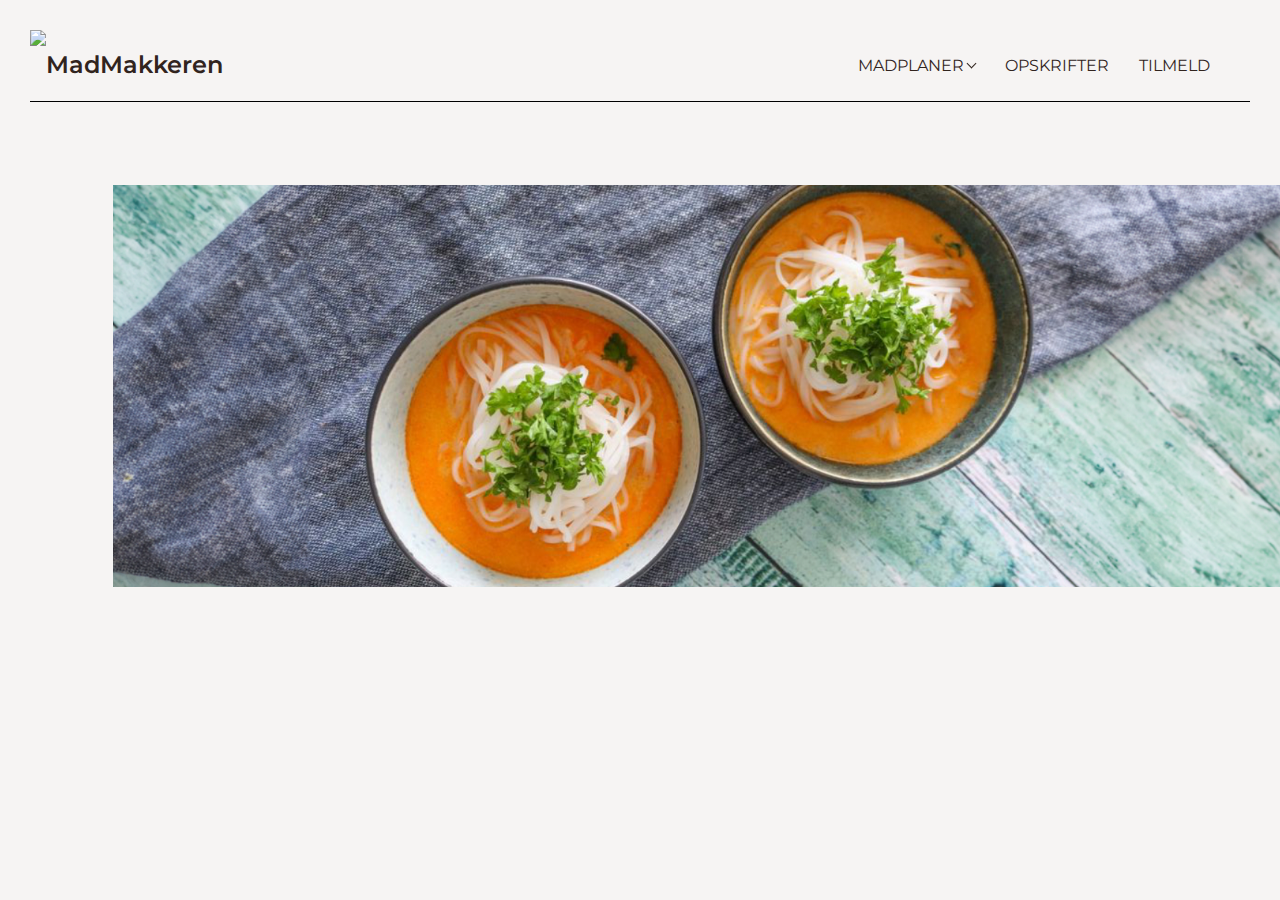
==== index.html @ 1d5ab582 "opdagtering" ====
<!DOCTYPE html>
<html lang="en">
<head>
  <meta charset="UTF-8">
  <meta name="description" content="MadMakkeren tilbyder SU-venlige madplaner og opskrifter, der balancerer smag og budget. Spar penge uden at gå på kompromis med madglæden!">
  <meta http-equiv="X-UA-Compatible" content="ie=edge">
  <title> MadMakkeren </title>
  <link rel="stylesheet" href="css/css.css">
  <script src="js/js.js"></script>
  <link rel="preconnect" href="https://fonts.googleapis.com">
  <link rel="preconnect" href="https://fonts.gstatic.com" crossorigin>
  <link href="https://fonts.googleapis.com/css2?family=Montserrat:ital,wght@0,100..900;1,100..900&display=swap" rel="stylesheet">
</head>

<body>
  <header>
    <div class="knap">
      <a href="index.html">
       <img 
       id="logo"                
       src="Images/Logo1.png">
       </a>
      <a href="index.html">
        <h2> MadMakkeren </h2>
      </a> 
    </div>

    <nav class="nav-bar">
      <div class="nav-row">
        <div class="dropdown">
          <a href="mealplans.html">
            <span><p> MADPLANER <i class="arrow down"></i></p></span>
          </a>
    
        <div class="dropdown-content">
          <a href="vejledning.html">
            <p> Vejledning til madplan </p>
          </a>
          <a href="flexitarisk.html">
            <p> Flexitarisk madplan </p>
          </a>
          <a href="vegetarisk.html">
            <p> Vegetarisk madplan </p>
          </a>
      </div></div></div></div>

      <div class="nav-row">
        <a href="recipes.html">
         <p> OPSKRIFTER </p>
        </a>
      </div>

      <div class="nav-row"> 
        <a href="subscribtion.html">
          <p> TILMELD</p>
        </a>
      </div>
    </nav>
  </header>

  <main>
    <article class="billed">
    <img id="forside" src="images/forside.png" alt="Nem suppe med risnudler, rød karry og kokosmælk">
    </article>

    <section class="indhold1">

    </section>

  </main>

</body>
</html>
---- css/css.css ----
/**
 * file: css/css.css
 * purpose: styling
 **/

/*FONT: MONTSERRAT
<uniquifier>: Use a unique and descriptive class name
<weight>: Use a value from 100 to 900

.montserrat-<uniquifier> {
  font-family: "Montserrat", sans-serif;
  font-optical-sizing: auto;
  font-weight: <weight>;
  font-style: normal;
}
*/


/* Define variables in the :root */
 :root {
   --contrast: #31241E;
   --backgr: #F6F4F3;
   --lightgreen: #D3DDCF;
 }

 body {
   color: var(--contrast);
   background-color: var(--backgr);
   margin: 30px;
   font-family: "Montserrat", sans-serif;
 }

 main {
  margin: 83px;
 }

/* Header */
header {
  display: flex;
  justify-content: space-between;
  width: 100%;
  border-bottom: 1px solid #000000;
}

/* logo - tilbage til forside knap */
#logo { 
  width: 80px;
  height: auto;
}

.knap {
  display: flex;
  justify-content: flex-start;
}

/* Navigationsbar */
.nav-bar {
  display: flex;
  justify-content: flex-end;
  margin: 10px;
}

.nav-row {
  margin-right: 30px;
  font-size: 16px; 
  }

a { 
  text-decoration: none; 
}

/* dropdown */
.dropdown {
  position: relative;
  display: inline-block;
}

.dropdown-content {
  display: none;
  position: absolute;
  background-color: var(--lightgreen);
  min-width: 160px;
  z-index: 1;
}

.dropdown-content a {
  color: var(--contrast);
  padding: 10px;
  text-decoration: none;
  display: block;
}

.dropdown-content a:hover {
  background-color: #bfd8b5
}

.dropdown:hover .dropdown-content {
  display: block;
}

/* arrow */
.arrow {
  border: solid var(--contrast);
  border-width: 0 1.5px 1.5px 0;
  display: inline-block;
  padding: 3px;
  margin-bottom: 4px;
}

.down {
  transform: rotate(45deg);
  -webkit-transform: rotate(45deg);
}

/* Teskt */
p {
  font-family: "Montserrat", sans-serif;
  color: #31241E;
}

h2 {
  font-family: "Montserrat", sans-serif;
  font-weight: 600;
  color: #31241E;
}


/* Index html */
#forside {
  max-width: 1200px;
  height: auto;
}

.indhold1 


/* Mealplans html */
.indhold2

article {
  display: flex;
  flex-direction: column;
}

aside {
  width: 56%;
  padding-left: 83px;
  margin-left: 83px;
  float: right;
}

/*vejledning html*/



/* Subscribe html */
input[type="submit"] {
  font-family: "Montserrat", sans-serif;
  background-color: var(--lightgreen);
  color: var(--contrast);
}
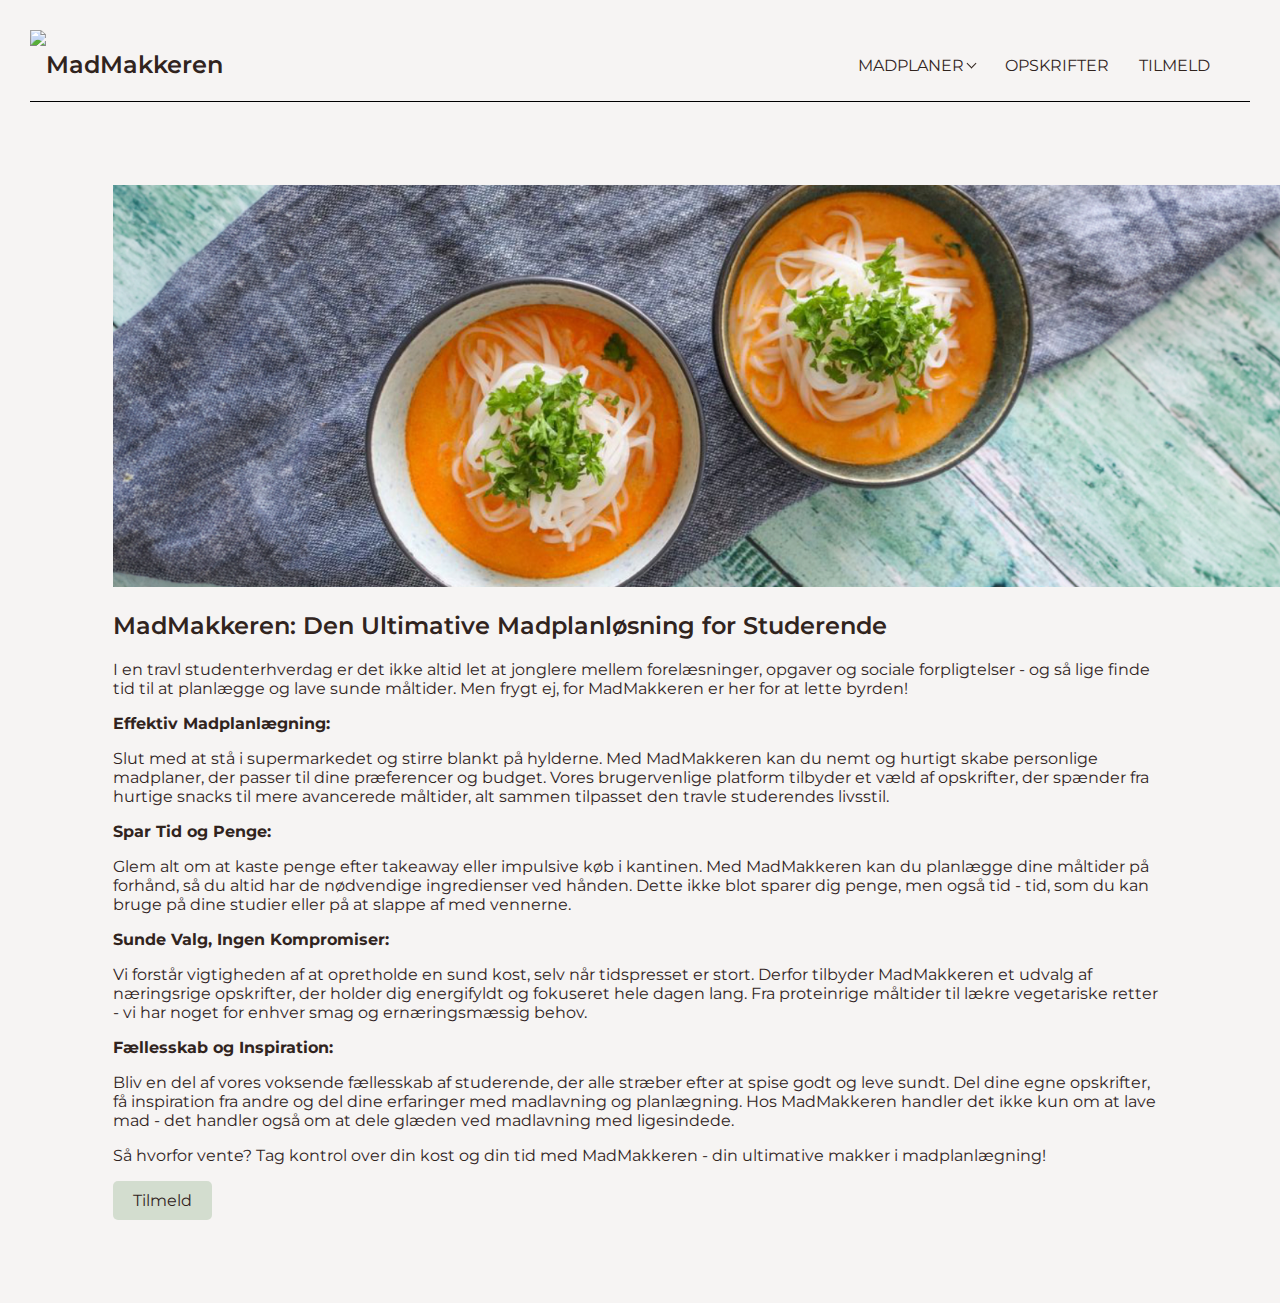
==== commit 1a7ffabc: "opdagtering8" ====
--- a/index.html
+++ b/index.html
@@ -59,14 +59,25 @@
   </header>
 
   <main>
-    <article class="billed">
     <img id="forside" src="images/forside.png" alt="Nem suppe med risnudler, rød karry og kokosmælk">
+    <section>
+      <h2> MadMakkeren: Den Ultimative Madplanløsning for Studerende </h2>
+    </section>
+    <article>
+      <p> I en travl studenterhverdag er det ikke altid let at jonglere mellem forelæsninger, opgaver og sociale forpligtelser - og så lige finde tid til at planlægge og lave sunde måltider. Men frygt ej, for MadMakkeren er her for at lette byrden! </p>
+      <p><strong> Effektiv Madplanlægning: </strong></p>
+      <p> Slut med at stå i supermarkedet og stirre blankt på hylderne. Med MadMakkeren kan du nemt og hurtigt skabe personlige madplaner, der passer til dine præferencer og budget. Vores brugervenlige platform tilbyder et væld af opskrifter, der spænder fra hurtige snacks til mere avancerede måltider, alt sammen tilpasset den travle studerendes livsstil. </p>
+      <p><strong> Spar Tid og Penge: </strong></p>
+      <p> Glem alt om at kaste penge efter takeaway eller impulsive køb i kantinen. Med MadMakkeren kan du planlægge dine måltider på forhånd, så du altid har de nødvendige ingredienser ved hånden. Dette ikke blot sparer dig penge, men også tid - tid, som du kan bruge på dine studier eller på at slappe af med vennerne. </p>
+      <p><strong> Sunde Valg, Ingen Kompromiser: </strong></p>
+      <p> Vi forstår vigtigheden af at opretholde en sund kost, selv når tidspresset er stort. Derfor tilbyder MadMakkeren et udvalg af næringsrige opskrifter, der holder dig energifyldt og fokuseret hele dagen lang. Fra proteinrige måltider til lækre vegetariske retter - vi har noget for enhver smag og ernæringsmæssig behov. </p>
+      <p><strong> Fællesskab og Inspiration: </strong></p>
+      <p>Bliv en del af vores voksende fællesskab af studerende, der alle stræber efter at spise godt og leve sundt. Del dine egne opskrifter, få inspiration fra andre og del dine erfaringer med madlavning og planlægning. Hos MadMakkeren handler det ikke kun om at lave mad - det handler også om at dele glæden ved madlavning med ligesindede. </p>
+      <p> Så hvorfor vente? Tag kontrol over din kost og din tid med MadMakkeren - din ultimative makker i madplanlægning!</p>
     </article>
 
-    <section class="indhold1">
-
-    </section>
-
+    <a href="subscribtion.html" class="button">Tilmeld</a>
+    
   </main>
 
 </body>
--- a/css/css.css
+++ b/css/css.css
@@ -4,16 +4,15 @@
  **/
 
 /*FONT: MONTSERRAT
-<uniquifier>: Use a unique and descriptive class name
-<weight>: Use a value from 100 to 900
+  <uniquifier>: Use a unique and descriptive class name
+  <weight>: Use a value from 100 to 900
 
-.montserrat-<uniquifier> {
-  font-family: "Montserrat", sans-serif;
-  font-optical-sizing: auto;
-  font-weight: <weight>;
-  font-style: normal;
-}
-*/
+  .montserrat-<uniquifier> {
+   font-family: "Montserrat", sans-serif;
+   font-optical-sizing: auto;
+   font-weight: <weight>;
+   font-style: normal;}
+  */
 
 
 /* Define variables in the :root */
@@ -130,32 +129,51 @@
   max-width: 1200px;
   height: auto;
 }
-
-.indhold1 
-
+.button {
+  display: inline-block;
+  padding: 10px 20px;
+  font-family: "Montserrat", sans-serif;
+  background-color: var(--lightgreen);
+  color: var(--contrast);
+  text-decoration: none;
+  border-radius: 5px;
+  border: none;
+  cursor: pointer;
+}
 
 /* Mealplans html */
-.indhold2
-
-article {
-  display: flex;
-  flex-direction: column;
+aside {
+  width: 50%;
+  float: right;
+  padding-left: 23px;
 }
 
-aside {
-  width: 56%;
-  padding-left: 83px;
-  margin-left: 83px;
+#bean {
+  width: 600px;
+  height: auto;
   float: right;
+  padding-left: 35px;
+  padding-bottom: 50px;
 }
 
 /*vejledning html*/
-
+#ghetti {
+  width: 600px;
+  height: auto;
+  float: right;
+  padding-left: 35px;
+  padding-bottom: 200px;
+}
 
 
 /* Subscribe html */
 input[type="submit"] {
+  display: inline-block;
+  padding: 10px 20px;
   font-family: "Montserrat", sans-serif;
   background-color: var(--lightgreen);
   color: var(--contrast);
+  border-radius: 5px;
+  border: none;
+  cursor: pointer;
 }